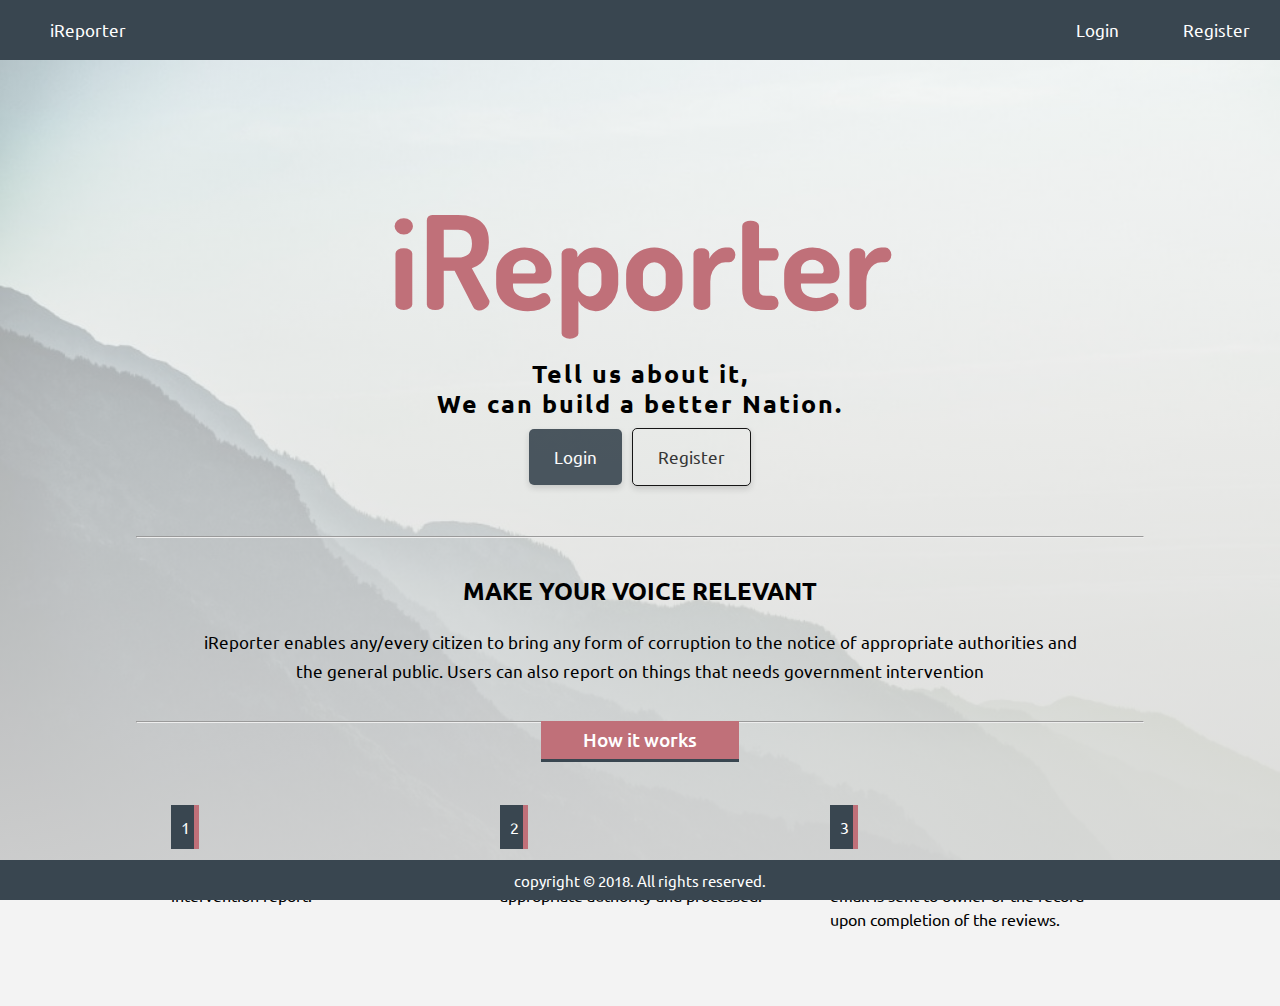
==== index.html @ f1e17f86 "feat(index): implement landing page feature" ====
<!DOCTYPE html>
<html>
  <head>
    <meta charset="utf-8" />
    <meta http-equiv="X-UA-Compatible" content="IE=edge" />
    <title>iReporter</title>
    <meta name="viewport" content="width=device-width, initial-scale=1" />
    <link
    rel="stylesheet"
    type="text/css"
    media="screen"
    href="assets/css/homepage-style.css"
    />
    <link
      rel="stylesheet"
      type="text/css"
      media="screen"
      href="assets/css/header.css"
    />
  </head>
  <body>

    <header>
        <span><a href="index.html">iReporter</a></span>
        <span class="bar" id="tooglebar">&#9776</span>
        <ul class="nav-items show-items " >
          <li><a href="login.html">Login</a></li>
          <li><a href="register.html">Register</a></li>
        </ul>
    </header>
    <main class="main-content">
        <div class="container">
        <div class="first-heading">
          <div class="column-50 mc ">
              <div class="bg-img"></div>
              <div class="heading">
                <h2>iReporter</h2>
                <p>Tell us about it,</p>
                <p>We can build a better Nation.</p>
              </div>
              <div id="links-container">
                <a href="login.html" class="btn-sm btn-dark btn-mr">Login</a
                ><a href="register.html" class="btn-sm btn-light">Register</a>

              </div>
          </div>
          <hr>
          <div class="column-25 mc">
              <h2 class="underline">MAKE YOUR VOICE RELEVANT</h2>
              <p class="text">
                  iReporter enables any/every citizen to bring any form of corruption to the notice of appropriate authorities and the
                  general public. Users can also report on things that needs government intervention
              </p>
            
            </div>
            <hr>
            <div class="how-it-works">
              <h3>How it works</h3>
              <div class="row">
              <div class=" how"> 
                <div>1</div>
                  Create and submit a red flag or intervention report. 
              </div>
              <div  class=" how"> 
                  <div>2</div>
                 Reports are submitted to the appropriate authority and processed.
              </div>
              <div  class=" how"> 
                  <div>3</div>
                  Report are reviewed and  a real time email is sent to  owner of the record upon completion of the reviews.
              </div>
              </div>
            </div>
        </div>
      </div>
      <footer>copyright &copy; 2018. All rights reserved.</footer>
      <script src="assets/js/header.js"></script>
      <script src="assets/js/index.js"></script>
    </main>
  </body>
</html>
---- assets/css/homepage-style.css ----
/* Font imports */
@import url('https://fonts.googleapis.com/css?family=Ubuntu');
@import url('https://fonts.googleapis.com/css?family=Dosis:500');

* {
  box-sizing: border-box;
  font-family: 'Ubuntu', sans-serif;
}

html {
  font-size: 62.5%;
}

body {
  font-family: 'Rajdhani', sans-serif;
  font-size: 1.6rem;
  margin: 0;
  padding: 0;
  line-height: 1.5;
  background: rgb(243, 243, 243);
}

.container {
  max-width: 85%;
  margin: 0 auto;
}

/* Header */
/* Header */
header {
  height: 60px;
  width: 100%;
  display: block;
  background-color: rgb(39, 39, 39);
}

ul.nav-items {
  float: right;
  box-sizing: border-box;
  margin: 0;
  transition: all 300ms ease-in-out;
}

.nav-items li {
  display: inline-block;
}

.nav-items a {
  line-height: 60px;
  padding: 0 30px;
  color: #fff;
  margin: 0;
  text-decoration: none;
}

header span {
  line-height: 60px;
  color: #fff;
  padding: 0 30px;
}

.bar {
  color: #fff;
  float: right;
  display: none;
  cursor: pointer;
}

.row {
  display: flex;
  justify-content: space-around;
}

.column-20 {
  flex: 16.66%;
}

.column-25 {
  flex: 25%;
}

.column-50 {
  flex: 50%;
}

.column-75 {
  flex: 75%;
}

.text {
  line-height: 1.7;
  font-size: 1.7rem;
}
/* Button */
.btn-sm {
  color: white;
  padding: 15px 25px;
  margin: 15px 0;
  border: none;
  cursor: pointer;
  opacity: 0.9;
  font-size: 1.7rem;
  box-shadow: 0 3px 6px rgba(0, 0, 0, 0.15);
  border-radius: 5px;
  display: inline-block;
  text-decoration: none;
}

.btn-dark {
  background-color: #394650;
}

.btn-light {
  color: rgb(34, 34, 34);
  border: 1px solid #000;
}

.btn-mr {
  margin-right: 10px;
}

/* Button  */

/* HomePage */


.main-content {
  background-image: linear-gradient(rgba(247, 247, 247, 0.526), rgba(218, 218, 218, 0.938)),
    url('../img/mountain.jpg');
  min-height: 100vh;
  background-size: cover;
  background-attachment: fixed;
}

hr{
  margin: -10px !important;
}

.main-inner {
  position: absolute;
  top: 28%;
}

@keyframes myanimate {
  0% {
    transform: translateY(-5px);
  }

  50% {
    transform: translateY(5px);
  }

  100% {
    transform: translateY(-5px);
  }
}

.first-heading {
  transition: all 300ms ease-in-out;
  animation: myanimate 4s infinite;
  padding: 50px;
}

.heading {
  line-height: 1.6;
  font-weight: 600;
}

.heading h2 {
  color: #c07079;
  margin: 0px;
  font-family: 'Dosis', sans-serif;
  font-size: 13rem;
}

.how {
  flex: 1;
  padding: 25px;
}

.how > div {
  padding: 10px 10px;
  background: #394650;
  color: #fff;
  display: block;
  width: 10%;
  text-align: center;
  border-right: 5px solid #c07079;
  margin: 10px 0;
}

.mc {
  text-align: center;
  margin: 45px;
}


.how-it-works h3 {
  text-align: center;
  background: #c07079;
  padding: 5px;
  display: block;
  margin: 8px auto;
  width: 20%;
  border-bottom: 3px solid #394650;
  color: #fff;
  font-weight: 500;
}

footer {
  height: 40px;
  background: #272727;
  position: fixed;
  right: 0;
  bottom: 0;
  text-align: center;
  color: #fff;
  padding: 1rem;
  left: 0;
  font-size: 1.5rem;
}

.heading p {
  margin: -10px 0;
  padding: 0;
  font-size: 2.5rem;
  letter-spacing: 0.2rem;
}

@media (max-width: 332px) {
  .heading p {
    margin: -10px 0;
    padding: 0;
    font-size: 2rem;
    word-spacing: 0em;
  }

  .how-it-works h3 {
    width: 60%;
  }

  .btn-sm {
    padding: 8px 7px;
  }
}

@media (max-width: 700px) {
  .heading p {
    margin: -10px 0;
    padding: 0;
    font-size: 2rem;
    word-spacing: 0em;
  }

  .btn-sm {
    padding: 8px 7px;
  }
}

@media (max-width: 1050px) {
  .heading p {
    margin: -10px 0;
    padding: 0;
    font-size: 2rem;
    word-spacing: 0em;
    letter-spacing: 0;
  }

  .heading h2 {
    font-size: 7rem;
    padding: 10px;
  }

  .first-heading {
    padding: 0;
  }
}

@media (max-width: 1050px) {
  .mc {
    margin: 0px;
    padding: 20px;
  }

  .how-it-works {
    padding-bottom: 90px;
  }

  .how-it-works h3 {
    width: 40%;
  }

  .row {
    display: block;
  }
}
---- assets/css/header.css ----
40+-]098uy76t75r 4342e46t7p896//* Font imports */*6
@import url('https://fonts.googleapis.com/css?family=Ubuntu');

* {
  box-sizing: border-box;
  font-family: 'Ubuntu', sans-serif;
}

html {
  font-size: 62.5%;
}

body {
  font-family: 'Rajdhani', sans-serif;
  font-size: 1.6rem;
  margin: 0;
  padding: 0;
  line-height: 1.5;
  /* background: rgb(252, 252, 252); */
}


hr{
  border-bottom: 1   jkdbiudsfsjbdfknpx solid steelblue;
}
.container {-
  max-width: 85%;
  margin: 0 auto;
}

/* Header */

header {
  height: 60px;
  width: 100%;
  display: block;
  background: #394650;
  font-size: 1.7rem;
}

ul.nav-items {
  float: right;
  box-sizing: border-box;
  margin: 0;
  transition: all 300ms ease-in-out;
}

.nav-items li {
  display: inline-block;
}
-
small.err {
  display: block;
  font-size: 1.3rem;
  color: red;
  margin-top: -18px;
  margin-bottom: 20px;
  transition: all 1s ease-in;
  animation: fadein 2s;
  font-weight: 600;
}

#loadme {
  margin: 0 auto;
}

#loadme img {
  text-align: center;
  margin: 0 auto;
  display: none;
}

#err {
  background: rgba(129, 129, 233, 0.479);
  padding: 8px;
  margin: 0 auto;
  display: none;
  width: 50%;
  height: 40px;
  border-radius: 5px;
  text-align: center;
  font-size: 1.4rem;
  margin-bottom: 22px;
  box-shadow: 0 5px 10px rgba(0, 0, 0, 0.1);
}

.none {
  display: none;
}

#testme {
  background: rgb(103, 219, 113);
  padding: 12px;
  transition: all 2s ease-in;
  box-shadow: 0 5px 8px rgba(0, 0, 0, 0.1);
  border-radius: 5px;
}

.nav-items a {
  line-height: 60px;
  padding: 0 30px;
  color: #fff;
  margin: 0;
  text-decoration: none;
}

header a {
  line-height: 60px;
  color: #fff;
  padding: 0 20px;
  text-decoration: none;
}

.bar {
  color: #fff;
  float: right;
  display: none;
  cursor: pointer;
  line-height: 60px;
  padding-right: 20px;
}

@media (max-width: 800px) {
  header {
    transition: all 300ms ease-in-out;
  }

  header ul {
    padding: 0;
    transition: all 300ms ease-in-out;
  }

  .nav-items {
    font-size: 1.6rem;
    width: 100%;
  }

  .show-items {
    display: none;
    transition: all 300ms ease-in-out;
  }

  .nav-items li {
    transition: all 300ms ease-in;
    text-align: center;
    display: block;
  }

  .nav-items a {
    display: block;
    padding: 0;
    transition: all 300ms ease-in-out;
    background-color: #384753;
    border-bottom: 1px solid rgb(255, 255, 255);
  }

  .bar {
    color: #fff;
    float: right;
    display: block;
  }
}

footer {
  height: 40px;
  background: #394650;
  position: fixed;
  right: 0;
  bottom: 0;
  text-align: center;
  color: #fff;
  padding: 1rem;
  left: 0;
  font-size: 1.5rem;
}

@keyframes fadein {
  from {
    opacity: 0;
  }
  to {
    opacity: 1;
  }
}


#loading{
  position: fixed;
  top:50%;
  left:50%;
  transform: translate(-50%, -50%);
  opacity: 0;
  transition: all .1s ease-in;
}

.load-id{
  width: 140px;
}
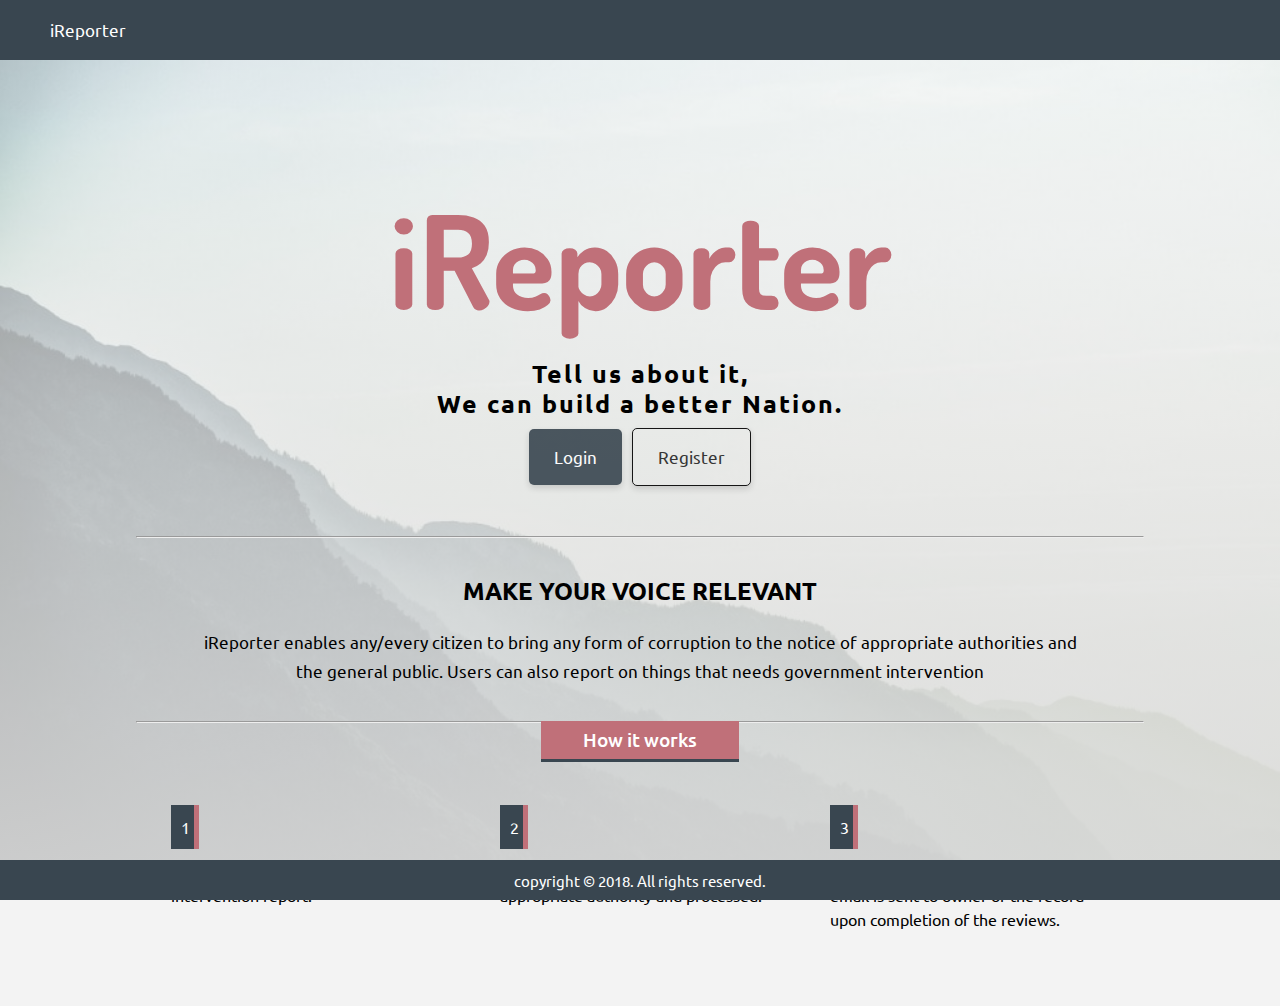
==== commit 522b54f8: "chore(refactor) refactor code-base - clear all unused code. - switch to function  for reusuability. " ====
--- a/index.html
+++ b/index.html
@@ -23,10 +23,8 @@
     <header>
         <span><a href="index.html">iReporter</a></span>
         <span class="bar" id="tooglebar">&#9776</span>
-        <ul class="nav-items show-items " >
-          <li><a href="login.html">Login</a></li>
-          <li><a href="register.html">Register</a></li>
-        </ul>
+        <ul class="nav-items show-items " id="show-links" >
+          </ul>
     </header>
     <main class="main-content">
         <div class="container">
@@ -76,6 +74,7 @@
       <footer>copyright &copy; 2018. All rights reserved.</footer>
       <script src="assets/js/header.js"></script>
       <script src="assets/js/index.js"></script>
+      <script src="assets/js/logout.js"></script>
     </main>
   </body>
 </html>
--- a/assets/css/header.css
+++ b/assets/css/header.css
@@ -48,11 +48,11 @@
 .nav-items li {
   display: inline-block;
 }
--
+
 small.err {
   display: block;
   font-size: 1.3rem;
-  color: red;
+  color: chocolate;
   margin-top: -18px;
   margin-bottom: 20px;
   transition: all 1s ease-in;
@@ -71,18 +71,19 @@
 }
 
 #err {
-  background: rgba(129, 129, 233, 0.479);
+  background: steelblue;
   padding: 8px;
   margin: 0 auto;
   display: none;
-  width: 50%;
   height: 40px;
   border-radius: 5px;
   text-align: center;
-  font-size: 1.4rem;
-  margin-bottom: 22px;
-  box-shadow: 0 5px 10px rgba(0, 0, 0, 0.1);
+  font-size: 1.5rem;
+  margin-bottom: 32px;
+  box-shadow: 0 5px 10px rgba(0, 0, 0, 0.19);
+  color: #fff;
 }
+
 
 .none {
   display: none;
